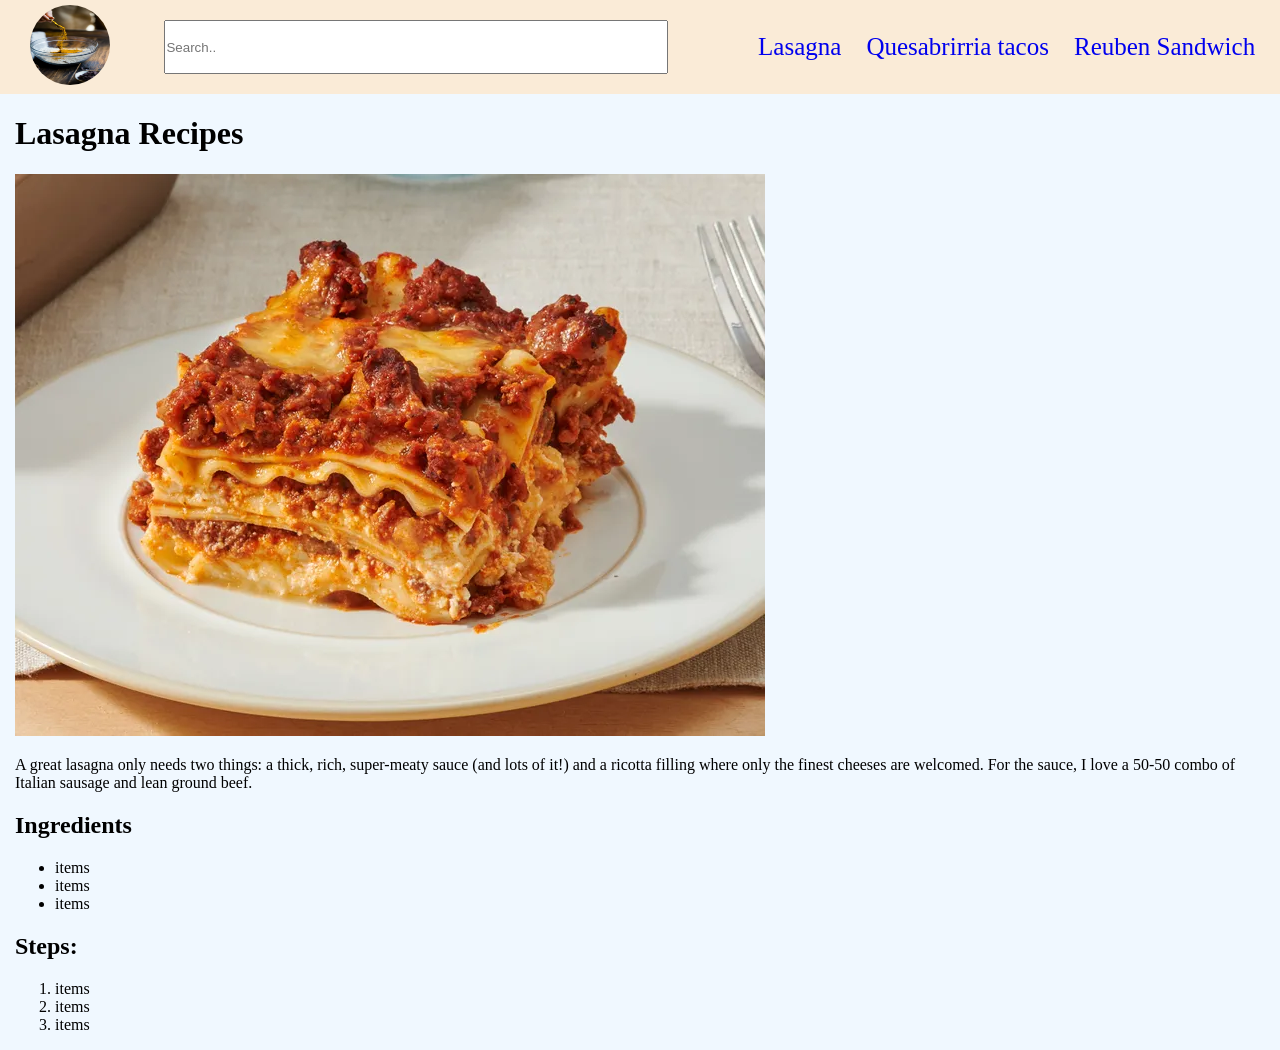
==== recipes/lasagna.html @ 97f38cc6 "PAGES NAVIGATION IMPLEMENTED pages navigation will enable to visit different pages and return to hom" ====
<!DOCTYPE html>
<html lang="en">

<head>
    <meta charset="UTF-8">
    <meta name="viewport" content="width=device-width, initial-scale=1.0">
    <title>Lasagna Recipes</title>
    <link rel="stylesheet" href="https://cdnjs.cloudflare.com/ajax/libs/font-awesome/4.7.0/css/font-awesome.min.css">
    <link rel="stylesheet" href="../styles/index.css" />
    <link rel="stylesheet" href="../styles/lasagna.css" />
</head>

<body>
    <header>
        <div class="header-container">
            <a href="../index.html"><img class="logo" src="../media/recipes logo.avif" alt="recipe log" /></a>
            <div class="searchBar-container">
                <input type="text" placeholder="Search..">
                <!-- <button type="submit"><i class="fa fa-search"></i></button> -->
            </div>
            <div class="navBar-container">
                <nav>
                    <ul class="navBar-items-container">
                        <li><a href="./lasagna.html">Lasagna</a></li>
                        <li><a href="./quesabirriaTacos.html">Quesabrirria tacos</a></li>
                        <li><a href="./reubenSandwich.html">Reuben Sandwich</a></li>
                    </ul>
                </nav>
            </div>

        </div>
    </header>
    <main>
        <h1>Lasagna Recipes</h1>
        <img src="../media/233661-chef-johns-lasagna-VAT-Beauty-4x3-a474ca30981f482fb4d4af2169139664.webp"
            alt="lasagna finished image" />
        <p>
            A great lasagna only needs two things: a thick, rich, super-meaty sauce (and lots of it!) and a ricotta
            filling where
            only the finest cheeses are welcomed. For the sauce, I love a 50-50 combo of Italian sausage and lean ground
            beef.
        </p>
        <h2>Ingredients</h2>
        <ul>
            <li>items</li>
            <li>items</li>
            <li>items</li>
        </ul>
        <h2>Steps:</h2>
        <ol>
            <li>items</li>
            <li>items</li>
            <li>items</li>
        </ol>
    </main>
    <footer></footer>
</body>

</html>
---- styles/index.css ----
html {
  background-color: aliceblue;

  /* width: fit-content; */
}
body {
  margin: 0;
  padding: 0;
}

main {
  margin: 15px;
}
/** header style **/
.header-container {
  width: 100%;
  display: flex;
  flex-direction: row;
  justify-content: space-around;
  align-items: center;
  background-color: antiquewhite;
}
.logo {
  width: 80px;
  height: 80px;
  border-radius: 50px;
  cursor: pointer;
  margin: 5px;
}

.recipe-image {
  max-width: 100%;
  border-radius: 25px;
}
.navBar-items-container {
  display: flex;
  flex-direction: row;
  gap: 25px;
  cursor: pointer;
  list-style-type: none;
  font-size: 25px;
}

a {
  text-decoration: none;
}

input {
  width: 500px;
  padding: 0;
}
button {
  width: 50px;
}
input,
button {
  height: 50px;
  padding: 0;
  margin: 0;
  cursor: pointer;
}

/** body style **/

/** responsiveness **/
/* Small phones */
@media (max-width: 480px) {
}

/* phones */
@media (max-width: 600px) {
  .header-container {
    flex-wrap: wrap;
  }
}

/* Tablets */
@media (max-width: 768px) {
  input {
    width: 200px;
    padding: 0;
  }
}

/* Small laptops */
@media (max-width: 1024px) {
}

/* Large screens */
@media (max-width: 1200px) {
}
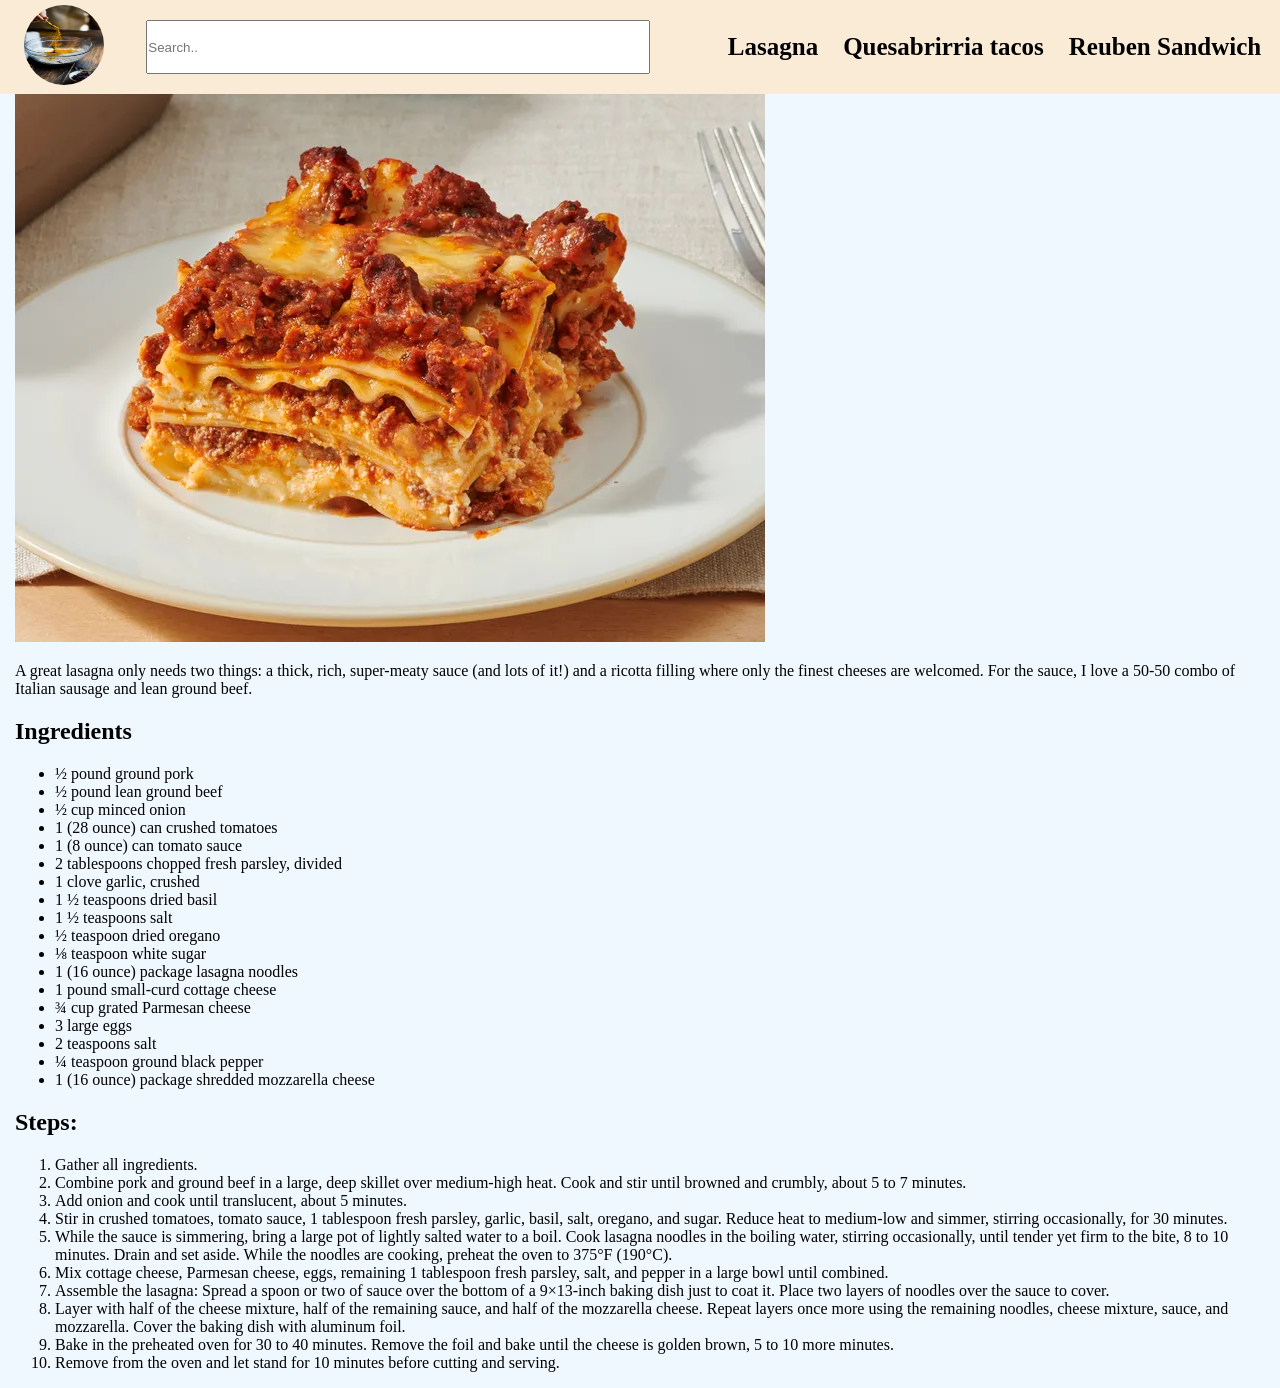
==== commit 74d31ab8: "finish pages responsiveness" ====
--- a/recipes/lasagna.html
+++ b/recipes/lasagna.html
@@ -42,15 +42,64 @@
         </p>
         <h2>Ingredients</h2>
         <ul>
-            <li>items</li>
-            <li>items</li>
-            <li>items</li>
+            <li>½ pound ground pork</li>
+            <li>½ pound lean ground beef</li>
+            <li>½ cup minced onion</li>
+            <li>1 (28 ounce) can crushed tomatoes</li>
+            <li>1 (8 ounce) can tomato sauce</li>
+            <li>2 tablespoons chopped fresh parsley, divided</li>
+            <li>1 clove garlic, crushed</li>
+            <li>1 ½ teaspoons dried basil</li>
+            <li>1 ½ teaspoons salt</li>
+            <li>½ teaspoon dried oregano</li>
+            <li>⅛ teaspoon white sugar</li>
+            <li>1 (16 ounce) package lasagna noodles</li>
+            <li>1 pound small-curd cottage cheese</li>
+            <li>¾ cup grated Parmesan cheese</li>
+            <li>3 large eggs</li>
+            <li>2 teaspoons salt</li>
+            <li>¼ teaspoon ground black pepper</li>
+            <li>1 (16 ounce) package shredded mozzarella cheese</li>
         </ul>
         <h2>Steps:</h2>
         <ol>
-            <li>items</li>
-            <li>items</li>
-            <li>items</li>
+            <li>Gather all ingredients.</li>
+
+            <li>Combine pork and ground beef in a large, deep skillet over medium-high heat. Cook and stir until browned
+                and
+                crumbly, about 5 to 7 minutes.</li>
+
+            <li>Add onion and cook until translucent, about 5 minutes.</li>
+
+            <li>Stir in crushed tomatoes, tomato sauce, 1 tablespoon fresh parsley, garlic, basil, salt, oregano, and
+                sugar.
+                Reduce heat to medium-low and simmer, stirring occasionally, for 30 minutes.</li>
+
+            <li>While the sauce is simmering, bring a large pot of lightly salted water to a boil. Cook lasagna noodles
+                in the
+                boiling water, stirring occasionally, until tender yet firm to the bite, 8 to 10 minutes. Drain and set
+                aside.
+                While the noodles are cooking, preheat the oven to 375°F (190°C).</li>
+
+            <li>Mix cottage cheese, Parmesan cheese, eggs, remaining 1 tablespoon fresh parsley, salt, and pepper in a
+                large
+                bowl until combined.</li>
+
+            <li>Assemble the lasagna: Spread a spoon or two of sauce over the bottom of a 9×13-inch baking dish just to
+                coat it.
+                Place two layers of noodles over the sauce to cover.</li>
+
+            <li>Layer with half of the cheese mixture, half of the remaining sauce, and half of the mozzarella cheese.
+                Repeat
+                layers once more using the remaining noodles, cheese mixture, sauce, and mozzarella. Cover the baking
+                dish with
+                aluminum foil.</li>
+
+            <li>Bake in the preheated oven for 30 to 40 minutes. Remove the foil and bake until the cheese is golden
+                brown, 5 to
+                10 more minutes.</li>
+
+            <li>Remove from the oven and let stand for 10 minutes before cutting and serving.</li>
         </ol>
     </main>
     <footer></footer>
--- a/styles/index.css
+++ b/styles/index.css
@@ -13,12 +13,16 @@
 }
 /** header style **/
 .header-container {
+  position: fixed;
   width: 100%;
   display: flex;
   flex-direction: row;
   justify-content: space-around;
   align-items: center;
   background-color: antiquewhite;
+  top: 0;
+  /* left: 0;
+  right: 0; */
 }
 .logo {
   width: 80px;
@@ -32,6 +36,7 @@
   max-width: 100%;
   border-radius: 25px;
 }
+
 .navBar-items-container {
   display: flex;
   flex-direction: row;
@@ -39,10 +44,24 @@
   cursor: pointer;
   list-style-type: none;
   font-size: 25px;
+  font-weight: bold;
+}
+
+.navBar-items-container :hover {
+  color: back;
+  cursor: pointer;
+
+  text-decoration: underline;
 }
 
 a {
   text-decoration: none;
+}
+a,
+a:visited,
+a:hover,
+a:active {
+  color: inherit;
 }
 
 input {
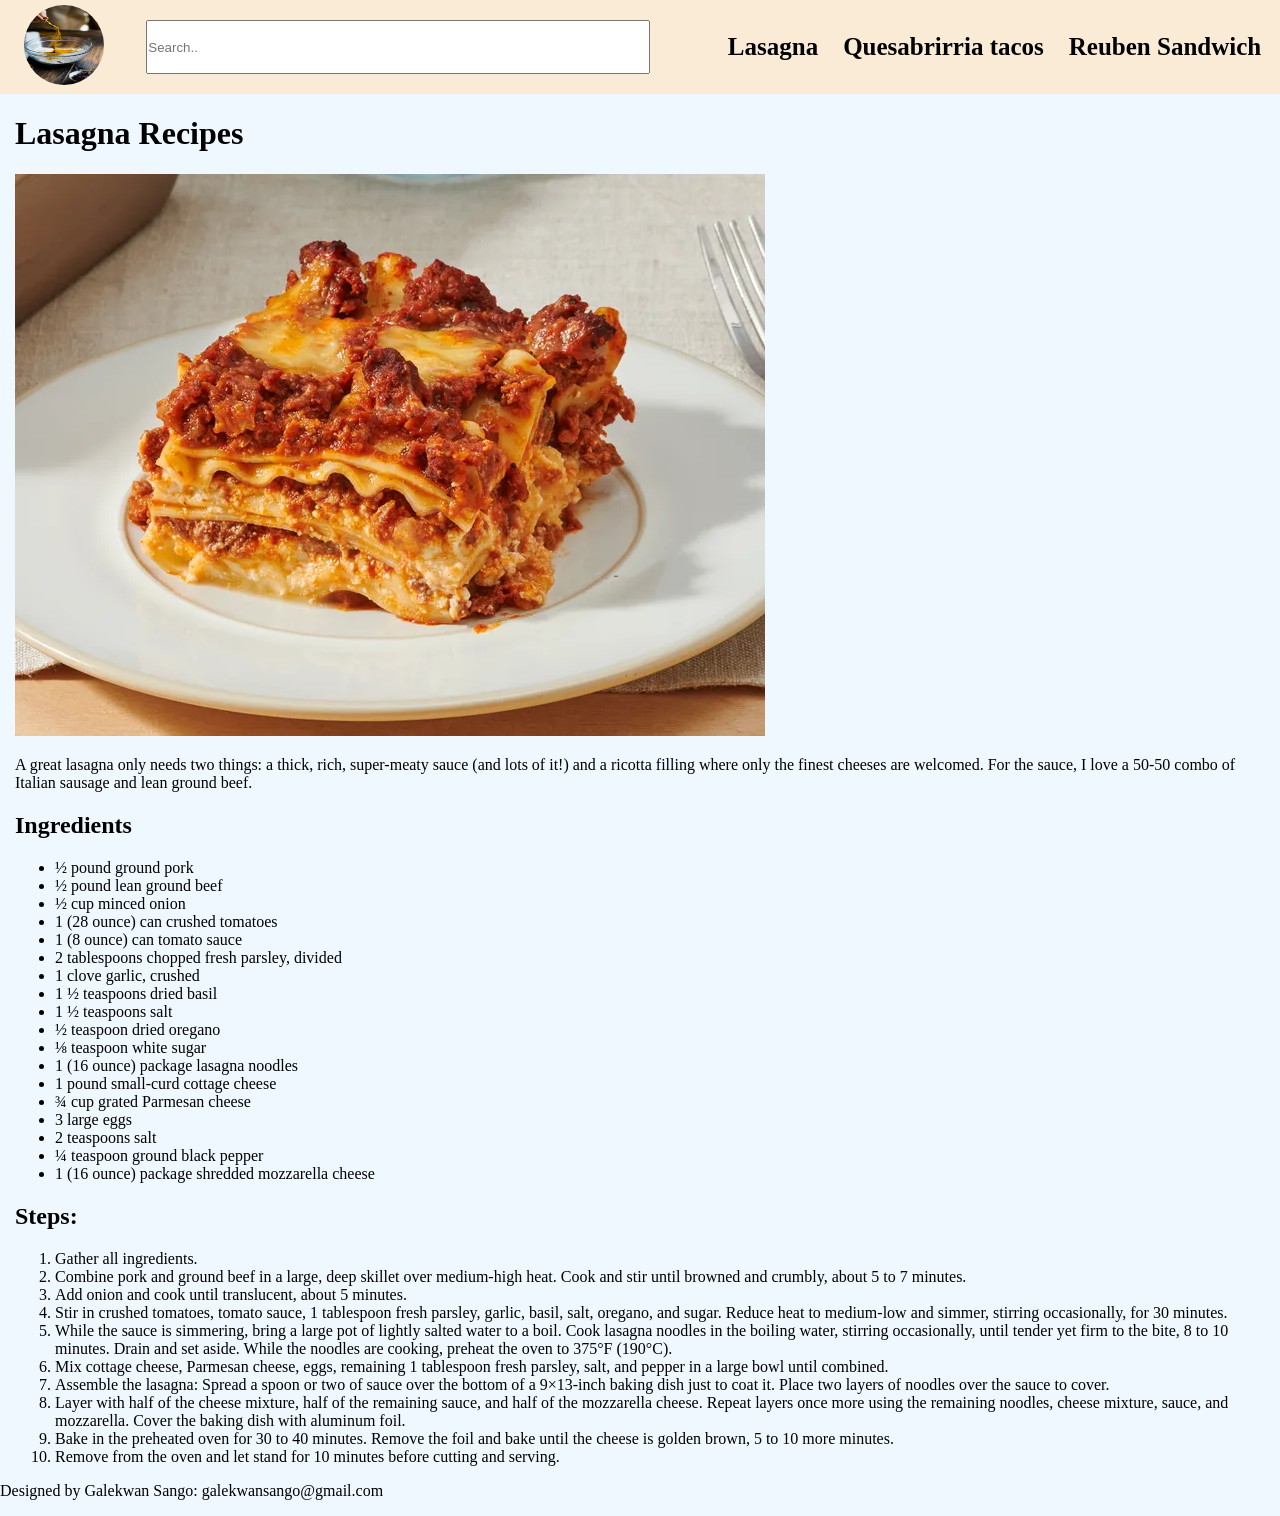
==== commit 3ef09128: "added return home feature when clicking to logo on all pages" ====
--- a/recipes/lasagna.html
+++ b/recipes/lasagna.html
@@ -102,7 +102,9 @@
             <li>Remove from the oven and let stand for 10 minutes before cutting and serving.</li>
         </ol>
     </main>
-    <footer></footer>
+    <footer>
+        <p> Designed by Galekwan Sango: galekwansango@gmail.com
+    </footer>
 </body>
 
 </html>
--- a/styles/index.css
+++ b/styles/index.css
@@ -1,7 +1,5 @@
 html {
   background-color: aliceblue;
-
-  /* width: fit-content; */
 }
 body {
   margin: 0;
@@ -13,16 +11,12 @@
 }
 /** header style **/
 .header-container {
-  position: fixed;
   width: 100%;
   display: flex;
   flex-direction: row;
   justify-content: space-around;
   align-items: center;
   background-color: antiquewhite;
-  top: 0;
-  /* left: 0;
-  right: 0; */
 }
 .logo {
   width: 80px;
@@ -84,6 +78,22 @@
 /** responsiveness **/
 /* Small phones */
 @media (max-width: 480px) {
+  h1,
+  h2 {
+    font-size: 1.5em;
+  }
+  .header-container {
+    display: flex;
+    flex-direction: column;
+  }
+
+  .navBar-items-container {
+    display: flex;
+    flex-direction: column;
+    align-items: center;
+    padding: 0;
+    font-size: 1.5em;
+  }
 }
 
 /* phones */
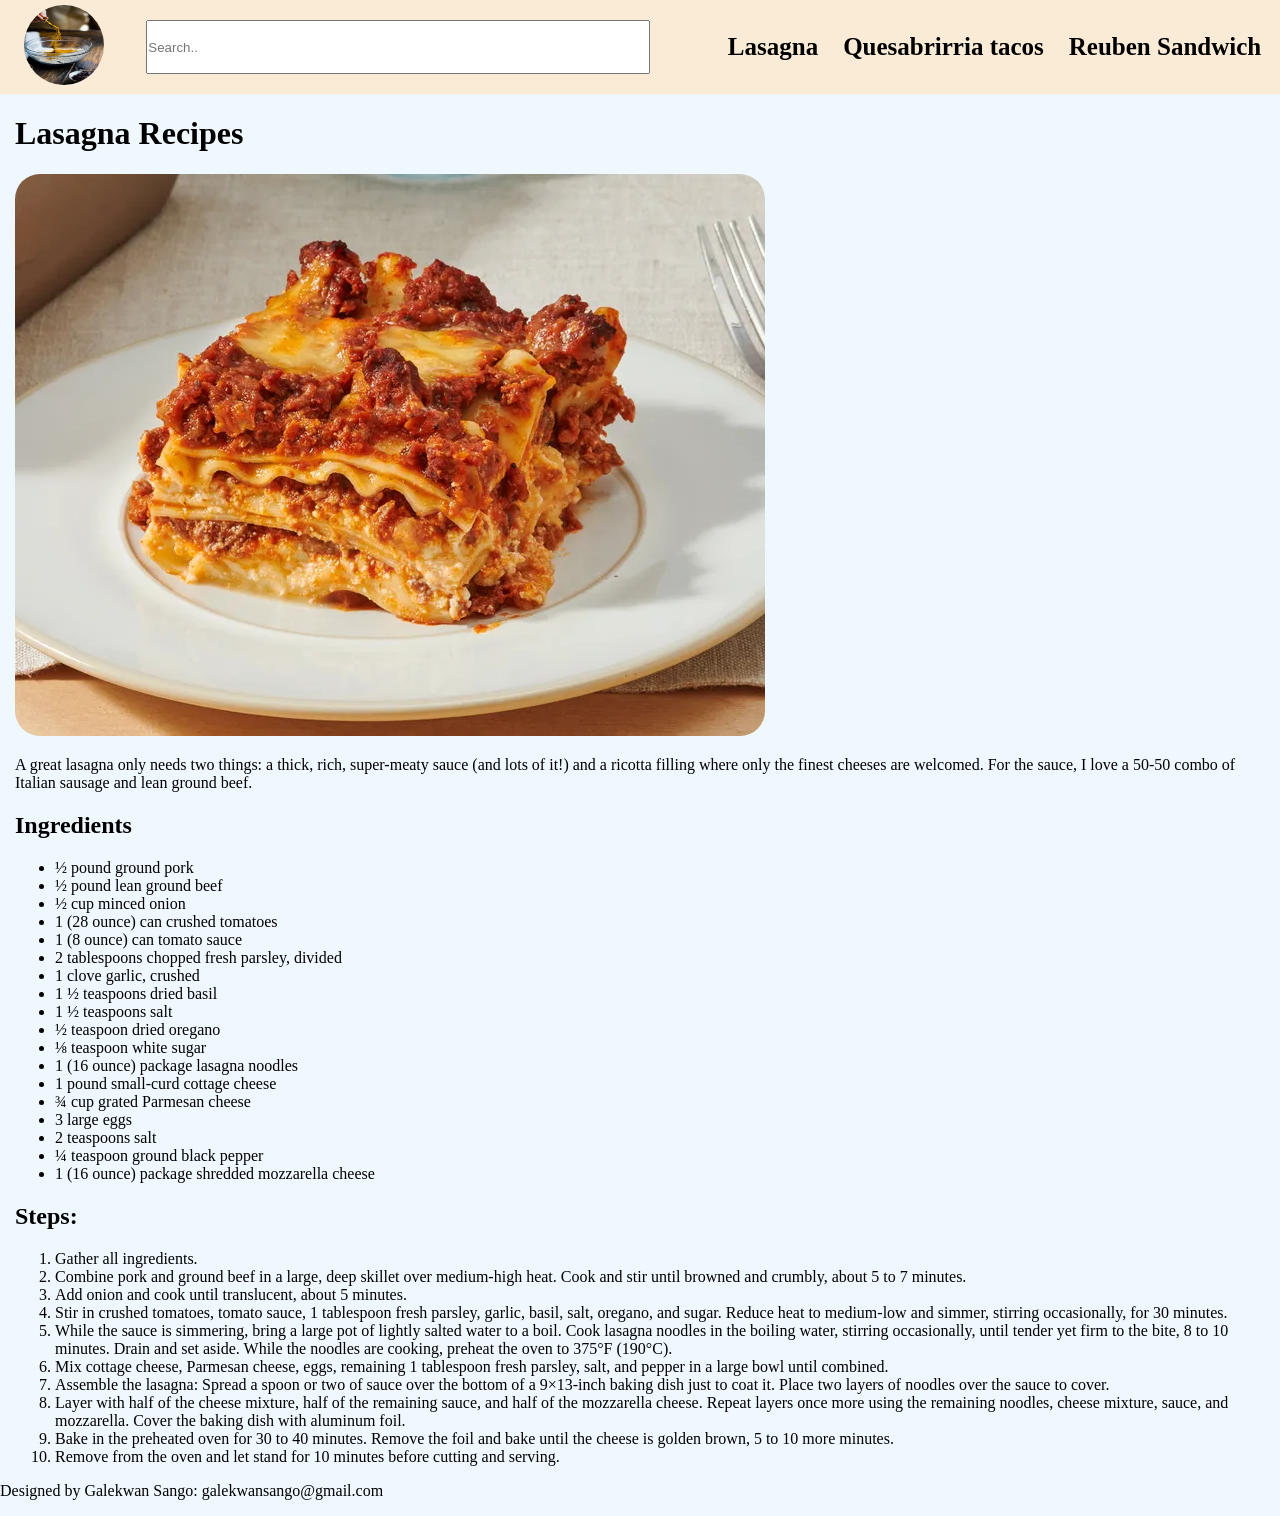
==== commit da9e15e6: "add recipe to other pages to style congruent across pages" ====
--- a/recipes/lasagna.html
+++ b/recipes/lasagna.html
@@ -13,7 +13,9 @@
 <body>
     <header>
         <div class="header-container">
-            <a href="../index.html"><img class="logo" src="../media/recipes logo.avif" alt="recipe log" /></a>
+            <a href="../index.html">
+                <img class="logo" src="../media/recipes logo.avif" alt="recipe log" />
+            </a>
             <div class="searchBar-container">
                 <input type="text" placeholder="Search..">
                 <!-- <button type="submit"><i class="fa fa-search"></i></button> -->
@@ -32,7 +34,8 @@
     </header>
     <main>
         <h1>Lasagna Recipes</h1>
-        <img src="../media/233661-chef-johns-lasagna-VAT-Beauty-4x3-a474ca30981f482fb4d4af2169139664.webp"
+        <img class="recipe-image"
+            src="../media/233661-chef-johns-lasagna-VAT-Beauty-4x3-a474ca30981f482fb4d4af2169139664.webp"
             alt="lasagna finished image" />
         <p>
             A great lasagna only needs two things: a thick, rich, super-meaty sauce (and lots of it!) and a ricotta
